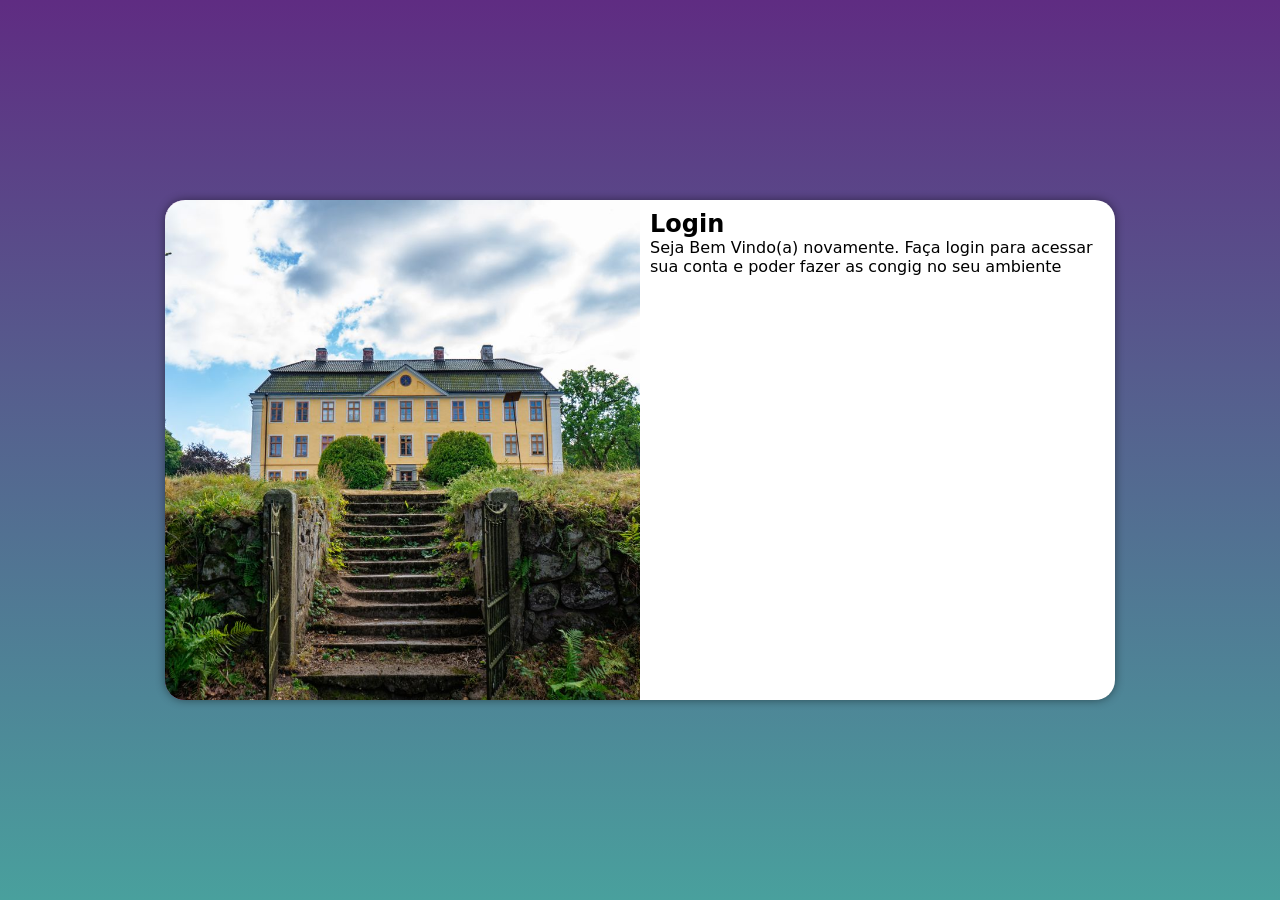
==== index.html @ c4a0ff83 "Media Query para outras telas" ====
<!DOCTYPE html>
<html lang="pt-br">
<head>
    <meta charset="UTF-8">
    <meta name="viewport" content="width=device-width, initial-scale=1.0">
    <title>Login</title>
    <link rel="stylesheet" href="estilos/style.css">
    <link rel="stylesheet" href="estilos/media-query.css">

</head>
<body>
    <main>
        <section id="login">

            <div id="imagem">

            </div>

            <div id="formulario">
                <h1>Login</h1>
                <p>Seja Bem Vindo(a) novamente. Faça login para acessar sua conta e poder fazer as congig no seu ambiente</p>
                <form action="login.php" method="post">

                </form>
            </div>
        </section>
    </main>
</body>
</html>
---- estilos/style.css ----
@charset "UTF-8";

/* 
    Paleta de cores
    Verde: #49a09d
    Lilas: #5F2C82
*/

* {
    font-family: system-ui, -apple-system, BlinkMacSystemFont, 'Segoe UI', Roboto, Oxygen, Ubuntu, Cantarell, 'Open Sans', 'Helvetica Neue', sans-serif;
    margin: 0px;
    padding: 0px;
    box-sizing: border-box;
}

body, html {
    background-color: #5F2C82 ;
    height: 100vh;
    width: 100vw;
}

main {
    position: relative;
    height: 100vh;
    width: 100vw;
}

#login {
    position: absolute;
    top: 50%;
    left: 50%;
    transform: translate(-50%, -50%);
    background-color: white;
    width: 250px;
    height: 500px;
    border-radius: 20px;
    overflow: hidden;
    box-shadow: 0px 0px 10px rgba(0, 0, 0, 0.450);

    transition: width 0.4s, heigth 0.4s;
    transition-timing-function: ease;
}

section#login > div#imagem {
    display: block;
    background: #5F2C82 url(../imagens/metal.jpg) no-repeat ;
    background-size: cover;
    background-position: center center;
    height: 200px;
}

section#login > div#formulario {
    display: block;
    padding: 10px;
}
---- estilos/media-query.css ----
@charset "UTF-8";

@media screen and (min-width: 769px) and (max-width: 1023px){

     body {
        background-image: linear-gradient(to top, #49a09d, #5F2C82 );
     }

    section#login {
        width: 80vw;
    }

    section#login > div#imagem {
        float: left;
        width: 30%;
        height: 100%;
    }
    
    section#login > div#formulario {
        float: right;
        width: 70%;
    }
}

@media screen and (min-width: 1024px){

     body {
        background-image: linear-gradient(to top, #49a09d, #5F2C82 );
     }

    section#login {
        width: 950px ;
    }
    section#login > div#imagem {
        float: left;
        width: 50%;
        height: 100%;
    }

    section#login > div#formulario {
        float: right;
        width: 50%;
    }

}
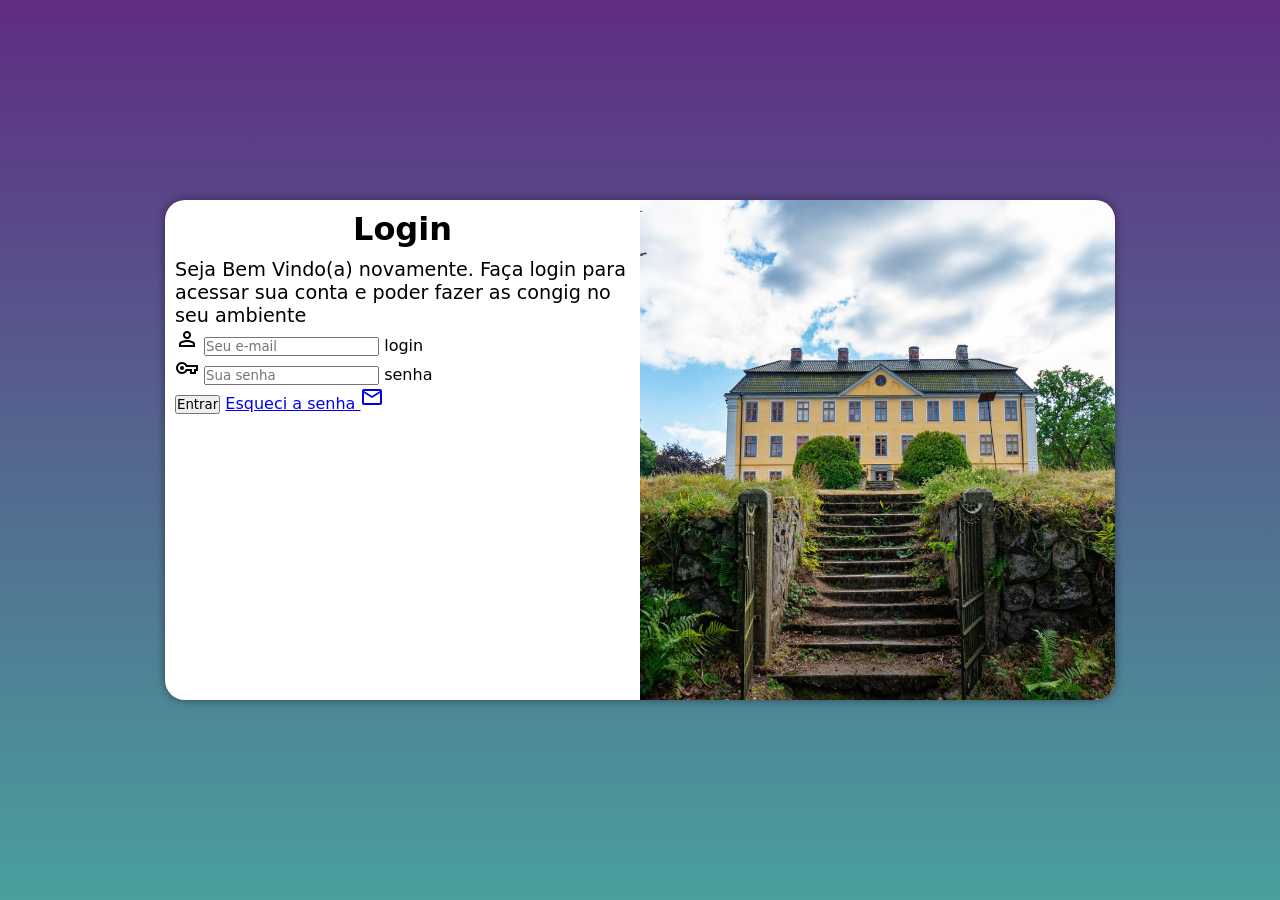
==== commit 37a3197c: "Login e senha" ====
--- a/index.html
+++ b/index.html
@@ -3,6 +3,7 @@
 <head>
     <meta charset="UTF-8">
     <meta name="viewport" content="width=device-width, initial-scale=1.0">
+    <link href="https://fonts.googleapis.com/css2?family=Material+Symbols+Outlined" rel="stylesheet" />
     <title>Login</title>
     <link rel="stylesheet" href="estilos/style.css">
     <link rel="stylesheet" href="estilos/media-query.css">
@@ -19,8 +20,24 @@
             <div id="formulario">
                 <h1>Login</h1>
                 <p>Seja Bem Vindo(a) novamente. Faça login para acessar sua conta e poder fazer as congig no seu ambiente</p>
-                <form action="login.php" method="post">
+                <form action="login.php" method="post" autocomplete="on">
+                    <div class="campo">
+                        <span class="material-symbols-outlined">person</span>
+                        <input type="email" name="login" id="ilogin" placeholder="Seu e-mail" required autocomplete="email" maxlength="30">
+                        login
+                        <label for="ilogin"></label>
+                    </div>
 
+                    <div class="campo">
+                        <span class="material-symbols-outlined">vpn_key</span>
+                        <input type="password" name="senha" id="isenha" placeholder="Sua senha" required autocomplete="current-password" minlength="8" maxlength="20">
+                        senha
+                        <label for="isenha"></label>
+                    </div>
+                    <input type="submit" value="Entrar">
+                    <a href="esqueci.html">
+                        Esqueci a senha <i class="material-symbols-outlined">mail</i>
+                    </a>
                 </form>
             </div>
         </section>
--- a/estilos/style.css
+++ b/estilos/style.css
@@ -37,7 +37,7 @@
     overflow: hidden;
     box-shadow: 0px 0px 10px rgba(0, 0, 0, 0.450);
 
-    transition: width 0.4s, heigth 0.4s;
+    transition: width 0.6s, heigth 0.6s;
     transition-timing-function: ease;
 }
 
@@ -52,4 +52,13 @@
 section#login > div#formulario {
     display: block;
     padding: 10px;
+}
+
+div#formulario > h1 {
+    text-align: center;
+    margin-bottom: 10px;
+}
+
+div#formulario > p {
+    font-size: 0.8em;
 }
--- a/estilos/media-query.css
+++ b/estilos/media-query.css
@@ -32,14 +32,21 @@
         width: 950px ;
     }
     section#login > div#imagem {
-        float: left;
+        float: right;
         width: 50%;
         height: 100%;
     }
 
     section#login > div#formulario {
-        float: right;
+        float: left;
         width: 50%;
     }
 
+    div#formulario > h1 {
+        font-size: 2em;
+    }
+
+    div#formulario > p {
+    font-size: 1.2em;
 }
+}
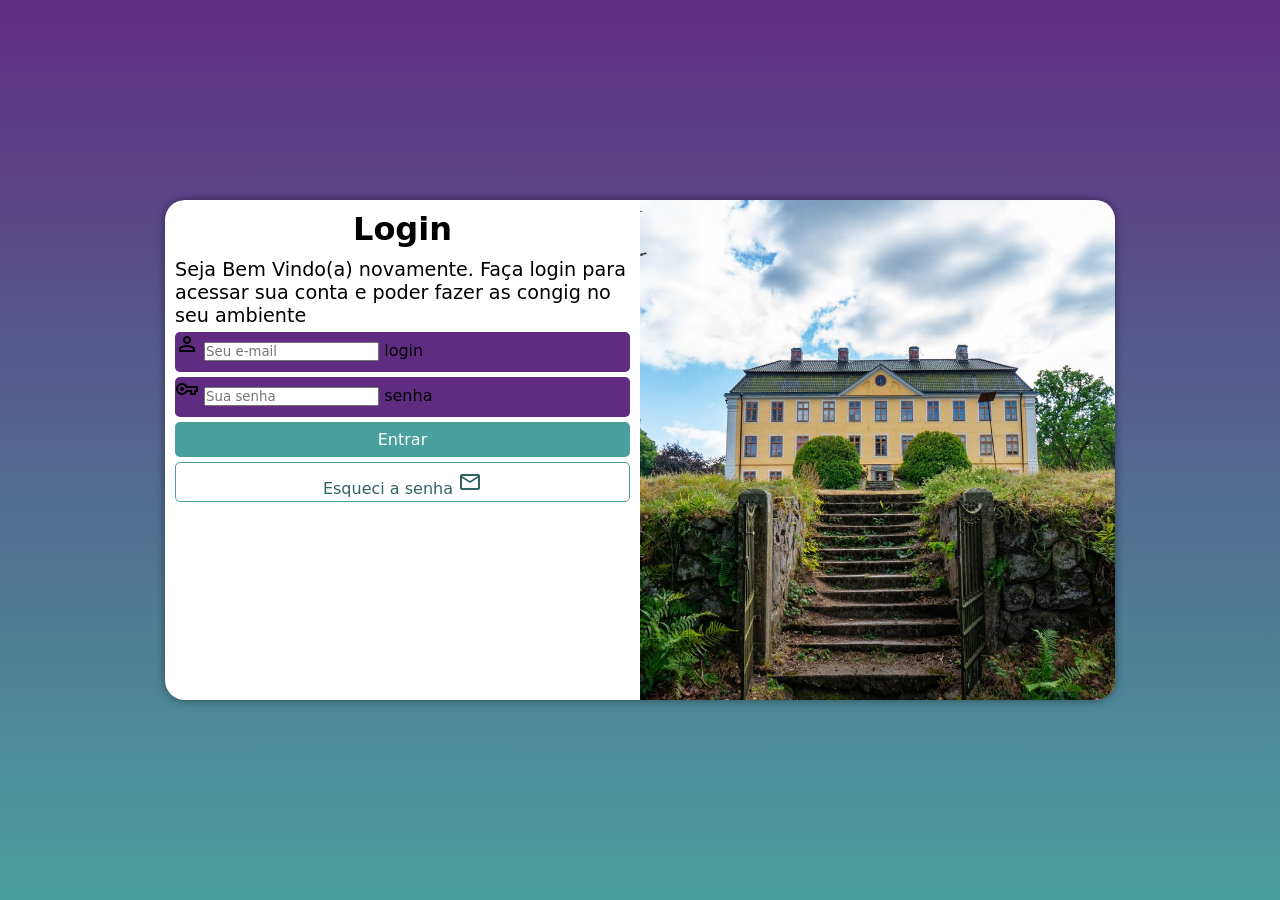
==== commit 555bac43: "Quase finalizado" ====
--- a/index.html
+++ b/index.html
@@ -35,7 +35,7 @@
                         <label for="isenha"></label>
                     </div>
                     <input type="submit" value="Entrar">
-                    <a href="esqueci.html">
+                    <a href="esqueci.html" target="_blank" class="botao">
                         Esqueci a senha <i class="material-symbols-outlined">mail</i>
                     </a>
                 </form>
--- a/estilos/style.css
+++ b/estilos/style.css
@@ -61,4 +61,50 @@
 
 div#formulario > p {
     font-size: 0.8em;
-}+}
+
+
+form > div.campo {
+    background-color: #5F2C82;
+    width: 100%;
+    height: 40px;
+    display: block;
+    border-radius: 5px;
+    margin: 5px 0px;
+}
+
+form > input[type=submit] {
+    display: block;
+    font-size: 1em;
+    width: 100%;
+    height: 35px;
+    background-color: #49a09d ;
+    color: white;
+    border: none;
+    border-radius: 5px;
+    cursor: pointer;
+}
+
+form > input[type=submit]:hover {
+    background-color: #2e6462;
+}
+
+form > a.botao {
+    display: block;
+    text-align: center;
+    font-size: 1em;
+    width: 100%;
+    height: 40px;
+    padding-top: 7px;
+    margin-top: 5px;
+    background-color: white;
+    color: #2e6362;
+    border: 1px solid #49a09d ;
+    border-radius: 5px;
+    text-decoration: none;
+}
+
+form > a.botao:hover {
+    background-color: #6cd3cf;
+}
+
